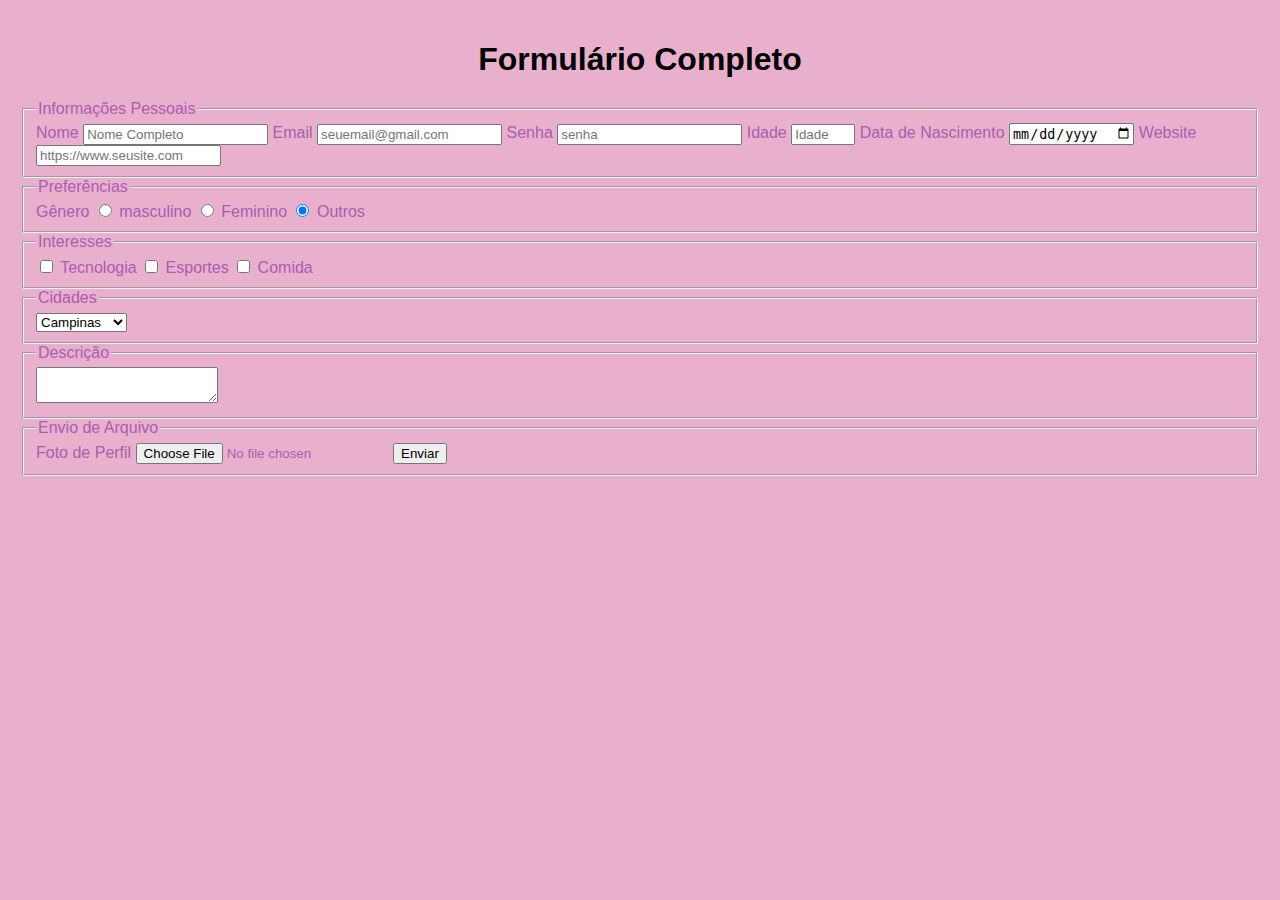
==== aula 03/index.html @ b2b95b8a "aula03 de html" ====
<!DOCTYPE html>
<html lang="pt-br">
<head>
   <link rel="stylesheet" href="./styles.css">
    <title>seila</title>
</head>
<body>
    <h1>Formulário Completo</h1>
    <forms>
        <fieldset>
            <legend>Informações Pessoais</legend>
            <label for="nome">Nome</label>
            <input type="text" id="nome" placeholder="Nome Completo" required maxlength="100">

            <label for="email">Email</label>
            <input type="email" id="email" name="email" placeholder="seuemail@gmail.com" required maxlength="100">

            <label for="senha">Senha</label>
            <input type="password" id="senha" name="senha" placeholder="senha" required minlength="8" maxlength="12">

            <label for="idade">Idade</label>
            <input type="number" id="idade" name="idade" placeholder="Idade" required min="18" max="100">

            <label for="data-nascimento">Data de Nascimento</label>
            <input type="date" id="data-nascimento" name="data-nascimento" required>

            <label for="website">Website</label>
            <input type="url" name="website" id="website" placeholder="https://www.seusite.com">
        </fieldset>

        <fieldset>
        <legend>Preferências</legend>
        <label>Gênero</label>
        <input type="radio" id="masculino" name="genero" checked>
        <label for="masculino">masculino</label>

        <input type="radio" id="feminino" name="genero" checked>
        <label for=feminino>Feminino</label>

        <input type="radio" id="outros" name="genero" checked>
        <label for="outros">Outros</label>
        </fieldset>
        
        <fieldset>
            <legend>Interesses</legend>
        <label></label>
        <input type="checkbox" id="tecnologia" name="interesses" value="tecnologia">
        <label for="tecnologia">Tecnologia</label>

        <input type="checkbox" id="esportes" name="interesses" value="esportes">
        <label for="esportes">Esportes</label>

        <input type="checkbox" id="comida" name="interesses" value="comida">
        <label for="comida">Comida</label>
        </fieldset>
    
        <fieldset>
            <legend>Cidades</legend>
        <label for="cidade"></label>
        <select name="cidade" id="cidade">
            <option value="campinas">Campinas</option>
            <option value="valinhos">Valinhos</option>
            <option value="sao-paulo">São Paulo</option>
            <option value="jundiai">Jundiaí</option>
            <option value="hortolandia">Hortolandia</option>
        
        </select>
        </fieldset>

        <fieldset>
        <legend>Descrição</legend>
        <label for="descrição"></label>
        <textarea name="descricao" id="descricao" placeholder="Conte-nos sobre você" required> </textarea>

        </fieldset>

        <fieldset>
            <legend>Envio de Arquivo</legend>
            <label for="foto">Foto de Perfil</label>
            <input type="file" id="foto" name="foto" accept="image/png, image/jpag" required>
            <button type="submit">Enviar</button>
        </fieldset>
    </forms>

    
</body>
</html>
---- aula 03/styles.css ----
body {
    font-family: Arial, sans-serif;
    background-color: rgb(233, 176, 205);
    color: rgb(170, 92, 177);
    padding: 20px;
    margin: 0;
}

h1{
    text-align: center;
    color: black;

}

form{
    max-width: 600px;
    margin: 0 auto;
    background-color: azure;
    padding: 20px;
    border-radius: 5px;
    box-shadow: 0 0 10px pink;
}


form fieldset{
    border: 1px solid lightblue;
    padding: 10px;
    margin-bottom: 20px;
}

form legend{
    padding: 0 10px;
    font-weight: bold;
    color: rgb(163, 212, 252);
}

form label{
    display: block;
    margin-bottom: 5px;
    color: rgb(121, 190, 223);
}

form button

form input [type="text"],
form input [type="email"],
form input [type="password"],
form input [type="number"],
form input [type="date"],
form input [type="url"],
form select, 
form textarea {
    width: calc(100% - 20px);
    padding: 10px;
    margin-bottom: 20px;
    border: 1px solid violet;
    border-radius: 4px;

}
    form input[type="radio"],
    form input[type="checkbox"]{
        margin-right: 10px;
    }

    from button {
        background-color: lightcoral;
        color: white;
        padding: 10px 15px;
        border: none;
        border-radius: 4px;
        cursor: pointer;
        font-size: 16px;
    }

    form button:hover {
        background-color: cornflowerblue;
    }
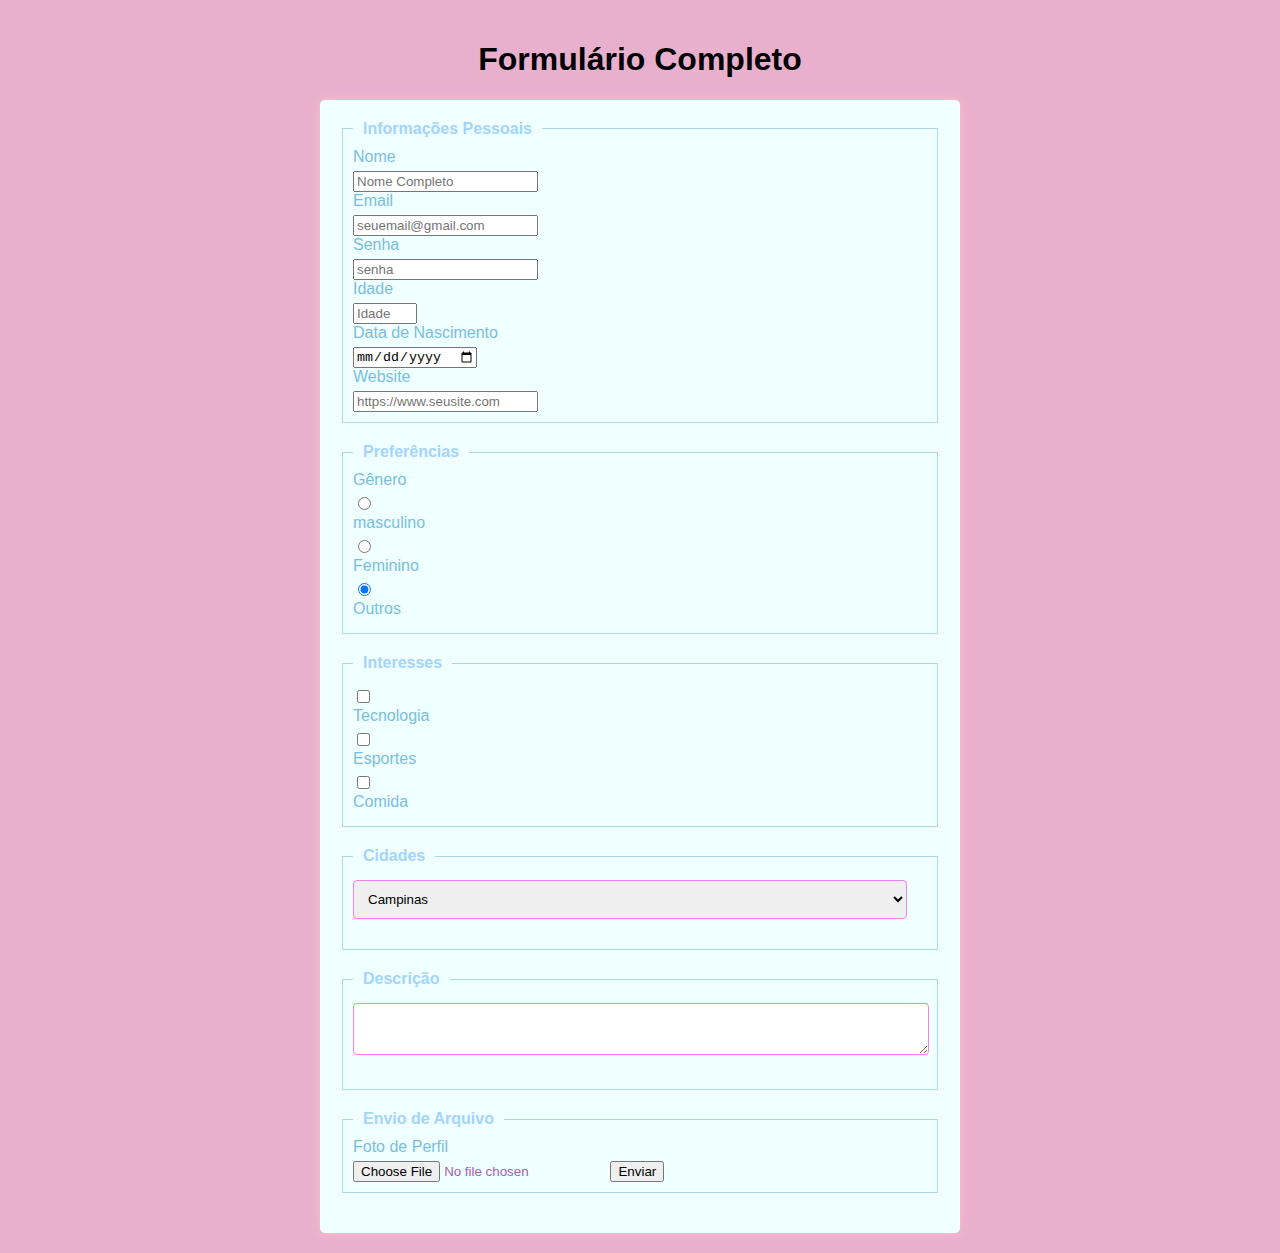
==== commit 37c2975b: "atualização" ====
--- a/aula 03/index.html
+++ b/aula 03/index.html
@@ -6,7 +6,7 @@
 </head>
 <body>
     <h1>Formulário Completo</h1>
-    <forms>
+    <form>
         <fieldset>
             <legend>Informações Pessoais</legend>
             <label for="nome">Nome</label>
@@ -80,7 +80,7 @@
             <input type="file" id="foto" name="foto" accept="image/png, image/jpag" required>
             <button type="submit">Enviar</button>
         </fieldset>
-    </forms>
+    </form>
 
     
 </body>
